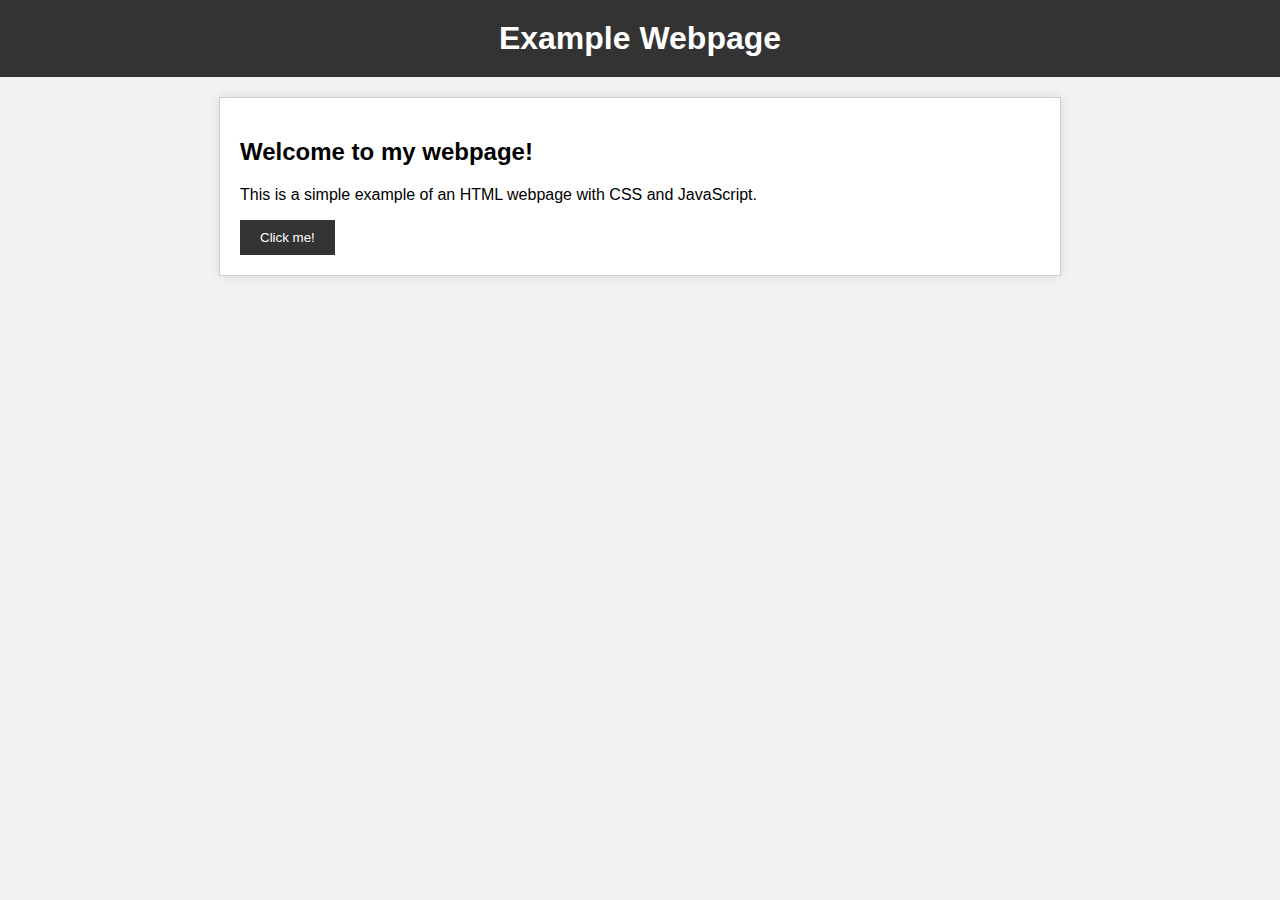
==== index.html @ 9dc44b74 "Update index.html" ====
<!DOCTYPE html>
<html>
<head>
  <title>Example Webpage</title>
  <style>
    /* CSS styles */
    body {
      font-family: Arial, sans-serif;
      margin: 0;
      padding: 0;
      background-color: #f2f2f2;
    }
    
    header {
      background-color: #333;
      color: #fff;
      padding: 20px;
      text-align: center;
    }
    
    h1 {
      margin: 0;
    }
    
    .container {
      max-width: 800px;
      margin: 20px auto;
      padding: 20px;
      background-color: #fff;
      border: 1px solid #ccc;
      box-shadow: 0 0 10px rgba(0, 0, 0, 0.1);
    }
    
    button {
      padding: 10px 20px;
      background-color: #333;
      color: #fff;
      border: none;
      cursor: pointer;
    }
  </style>
</head>
<body>
  <header>
    <h1>Example Webpage</h1>
  </header>
  
  <div class="container">
    <h2>Welcome to my webpage!</h2>
    <p>This is a simple example of an HTML webpage with CSS and JavaScript.</p>
    <button id="myButton">Click me!</button>
    
    <script>
      // JavaScript code
      var button = document.getElementById("myButton");
      
      button.addEventListener("click", function() {
        alert("Button clicked!");
      });
    </script>
  </div>
</body>
</html>
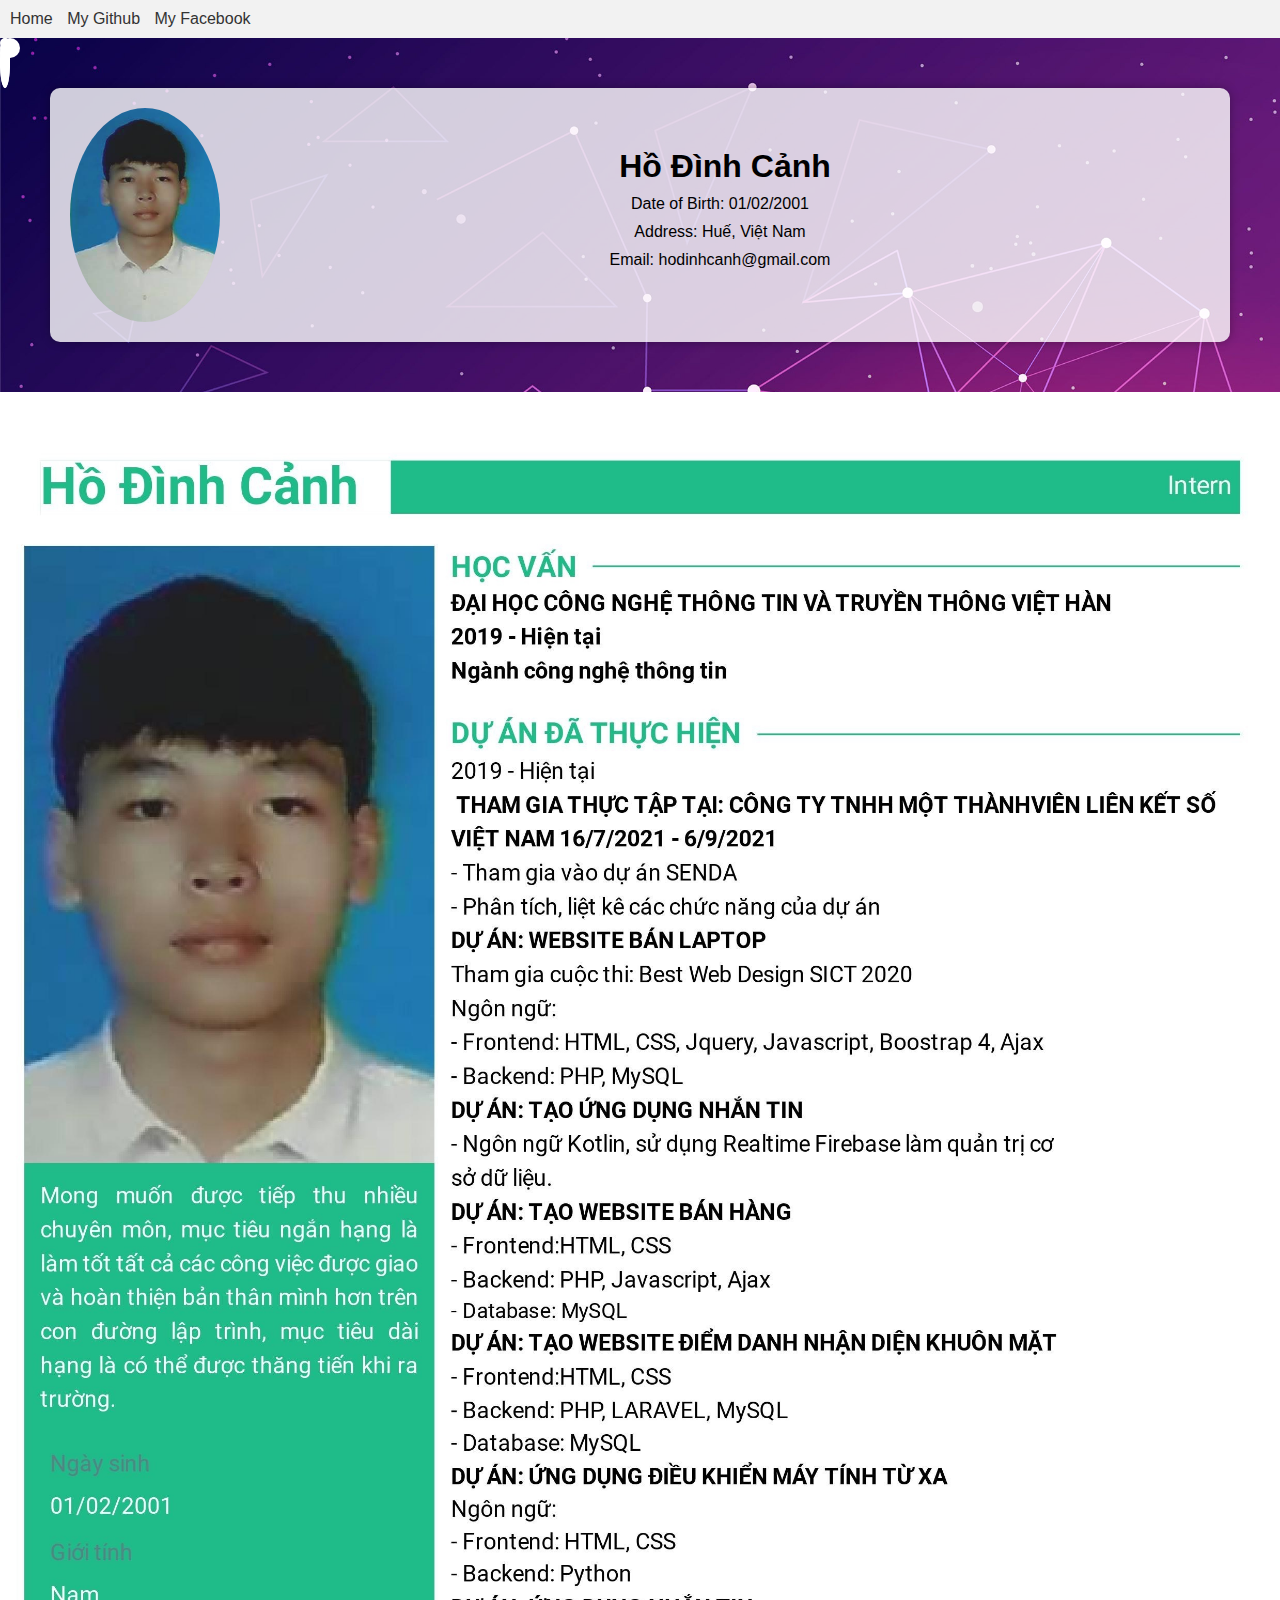
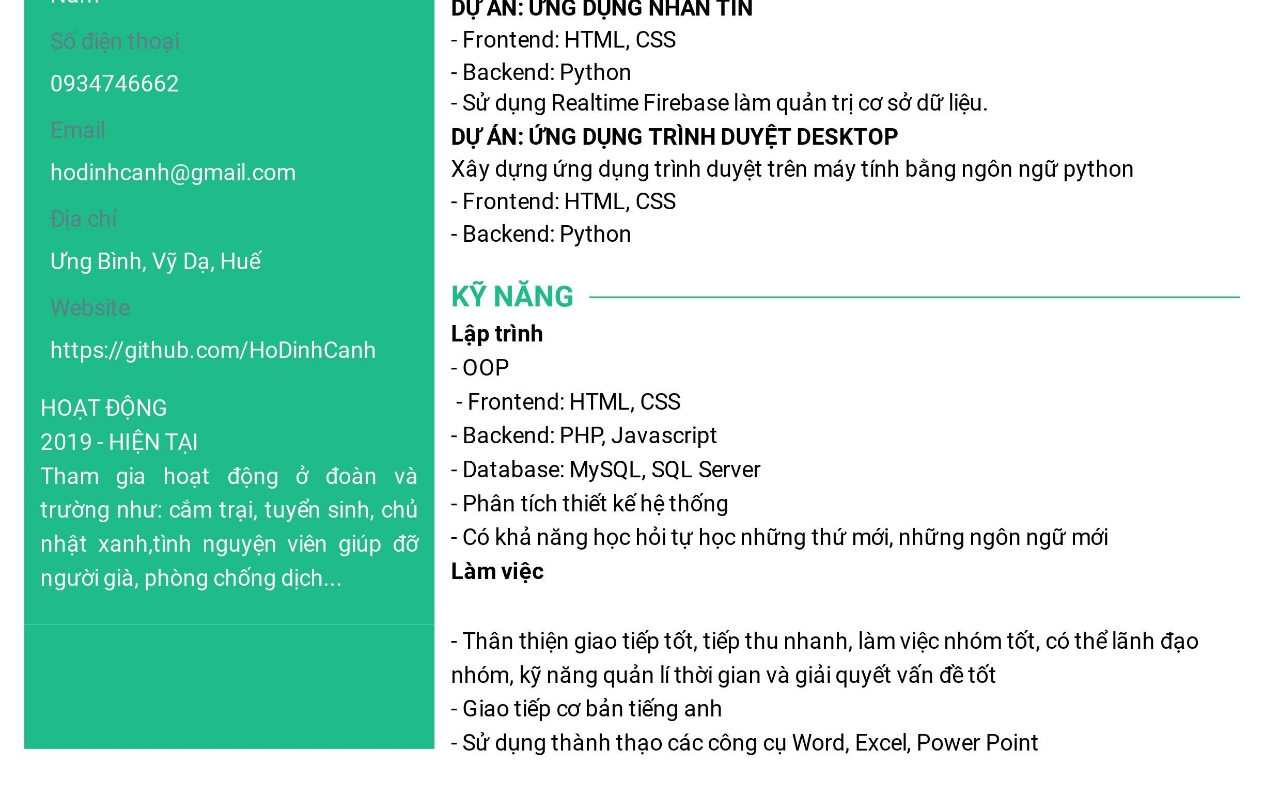
==== commit 90ed31dc: "Update index.html" ====
--- a/index.html
+++ b/index.html
@@ -1,63 +1,42 @@
 <!DOCTYPE html>
-<html>
+<html lang="en">
+
 <head>
-  <title>Example Webpage</title>
-  <style>
-    /* CSS styles */
-    body {
-      font-family: Arial, sans-serif;
-      margin: 0;
-      padding: 0;
-      background-color: #f2f2f2;
-    }
-    
-    header {
-      background-color: #333;
-      color: #fff;
-      padding: 20px;
-      text-align: center;
-    }
-    
-    h1 {
-      margin: 0;
-    }
-    
-    .container {
-      max-width: 800px;
-      margin: 20px auto;
-      padding: 20px;
-      background-color: #fff;
-      border: 1px solid #ccc;
-      box-shadow: 0 0 10px rgba(0, 0, 0, 0.1);
-    }
-    
-    button {
-      padding: 10px 20px;
-      background-color: #333;
-      color: #fff;
-      border: none;
-      cursor: pointer;
-    }
-  </style>
+  <meta charset="UTF-8">
+  <meta name="viewport" content="width=device-width, initial-scale=1.0">
+  <link rel="stylesheet" href="styles.css">
+  <title>Home</title>
 </head>
+
 <body>
-  <header>
-    <h1>Example Webpage</h1>
-  </header>
-  
-  <div class="container">
-    <h2>Welcome to my webpage!</h2>
-    <p>This is a simple example of an HTML webpage with CSS and JavaScript.</p>
-    <button id="myButton">Click me!</button>
-    
-    <script>
-      // JavaScript code
-      var button = document.getElementById("myButton");
+  <div class="navbar">
+      <a href="index.html">Home</a>
+        <a href="https://github.com/HoDinhCanh">My Github</a>
+        <a href="https://www.facebook.com/canhho2001">My Facebook</a>
       
-      button.addEventListener("click", function() {
-        alert("Button clicked!");
-      });
-    </script>
+      
   </div>
+  <div class="background-container">
+	<div class="star-container">
+            <div class="star"></div>
+	    <div class="star1"></div>
+	    <div class="star2"></div>
+	    <div class="star3"></div>
+            <div class="star4"></div>
+        </div>
+      <div class="content">
+            <img src="portrait.jpg" alt="Portrait" class="portrait">
+            <h1 style="margin-top:40px;">Hồ Đình Cảnh</h1>
+            <p style="margin:10px;">Date of Birth: 01/02/2001</p>
+            <p style="margin:10px;">Address: Huế, Việt Nam</p>
+            <p style="margin:10px;">Email: hodinhcanh@gmail.com</p>
+    	</div>
+  </div>
+
+  <div class="landscape">
+    <img src="piccv.jpg" alt="Landscape">
+  </div>
+
 </body>
+
 </html>
--- a/styles.css
+++ b/styles.css
@@ -0,0 +1,188 @@
+* {
+font-family: Arial, sans-serif;
+  margin: 00;
+  padding: 0;
+  box-sizing: border-box;
+}
+.navbar {
+            background-color: #f2f2f2;
+            padding: 10px;
+        }
+
+        .navbar a {
+            margin-right: 10px;
+            color: #333;
+            text-decoration: none;
+        }
+
+.content {
+  padding: 20px;
+  text-align: center;
+  margin: 50px;
+  background-color: rgba(255, 255, 255, 0.8);
+  border-radius: 10px;
+  box-shadow: 0px 0px 10px rgba(0, 0, 0, 0.3);
+  position: relative;
+  z-index: 2;
+  max-height: fixed;
+  overflow-y: scroll;
+overflow: hidden;
+}
+
+.landscape {
+  margin-top: 20px;
+}
+
+.landscape img {
+  width: 100%;
+  height: auto;
+}
+.background-container {
+  position: relative;
+  width: 100%;
+  height:auto;
+  overflow: hidden;
+  background-image: url('background.jpg');
+  background-size: cover;
+  background-repeat: no-repeat;
+  overflow: hidden;
+  z-index: 0;
+}
+.portrait {
+            float: left;
+            margin-right: 20px;
+            width: 150px;
+            height: auto;
+            border-radius: 50%;
+        }
+
+
+        @media only screen and (max-width: 768px) {
+            .content {
+                margin: 20px;
+            }
+
+            .portrait {
+                float: none;
+                margin-right: 0;
+                margin-bottom: 20px;
+            }
+        }
+
+
+.star-container {
+            position: absolute;
+            top: 0;
+            left: 0;
+            width: 100%;
+            height: 100%;
+            overflow: hidden;
+        }
+
+        .star {
+            position: absolute;
+            width: 10px;
+            height: 50px;
+            background-color: #fff;
+            border-radius: 50%;
+            opacity: 1;
+            animation: shooting-star 6s infinite;
+	}
+
+        .star1 {
+            position: absolute;
+            width: 10px;
+            height: 50px;
+            background-color: #fff;
+            border-radius: 50%;
+            opacity: 1;
+            animation: shooting-star1 7s infinite;
+	}
+        .star2 {
+            position: absolute;
+            width: 20px;
+            height: 20px;
+            background-color: #fff;
+            border-radius: 50%;
+            opacity: 1;
+            animation: shooting-star2 5s infinite;
+	}
+        .star3 {
+            position: absolute;
+            width: 10px;
+            height: 10px;
+            background-color: #fff;
+            border-radius: 50%;
+            opacity: 1;
+            animation: shooting-star3 2s infinite;
+	}
+        .star4 {
+            position: absolute;
+            width: 10px;
+            height: 30px;
+            background-color: #fff;
+            border-radius: 50%;
+            opacity: 1;
+            animation: shooting-star4 3s infinite;
+	}
+
+        @keyframes shooting-star {
+            0% {
+                top: -10px;
+                left: -10px;
+                transform: translate(-50%, -50%) rotate(0deg);
+            }
+            100% {
+                top: calc(100% + 10px);
+                left: calc(100% + 10px);
+                transform: translate(-50%, -50%) rotate(720deg);
+            }
+        }
+@keyframes shooting-star1 {
+            0% {
+                top: -30px;
+                left: -0px;
+                transform: translate(-50%, -50%) rotate(0deg);
+            }
+            100% {
+                top: calc(100% + 10px);
+                left: calc(100% + 20px);
+                transform: translate(-50%, -50%) rotate(720deg);
+            }
+        }
+@keyframes shooting-star2 {
+            0% {
+                top: -500px;
+                left: 0px;
+                transform: translate(-50%, -50%) rotate(0deg);
+            }
+            100% {
+                top: calc(100% + 10px);
+                left: calc(100% + 30px);
+                transform: translate(-50%, -50%) rotate(720deg);
+            }
+        }
+@keyframes shooting-star3 {
+            0% {
+                top: -10px;
+                left: -10px;
+                transform: translate(-50%, -50%) rotate(0deg);
+            }
+            100% {
+                top: calc(100% + 10px);
+                left: calc(100% + 10px);
+                transform: translate(-50%, -50%) rotate(720deg);
+            }
+        }
+@keyframes shooting-star4 {
+            0% {
+                top: -10px;
+                left: -10px;
+                transform: translate(-50%, -50%) rotate(0deg);
+            }
+            100% {
+                top: calc(100% + 10px);
+                left: calc(100% + 10px);
+                transform: translate(-50%, -50%) rotate(720deg);
+            }
+        }
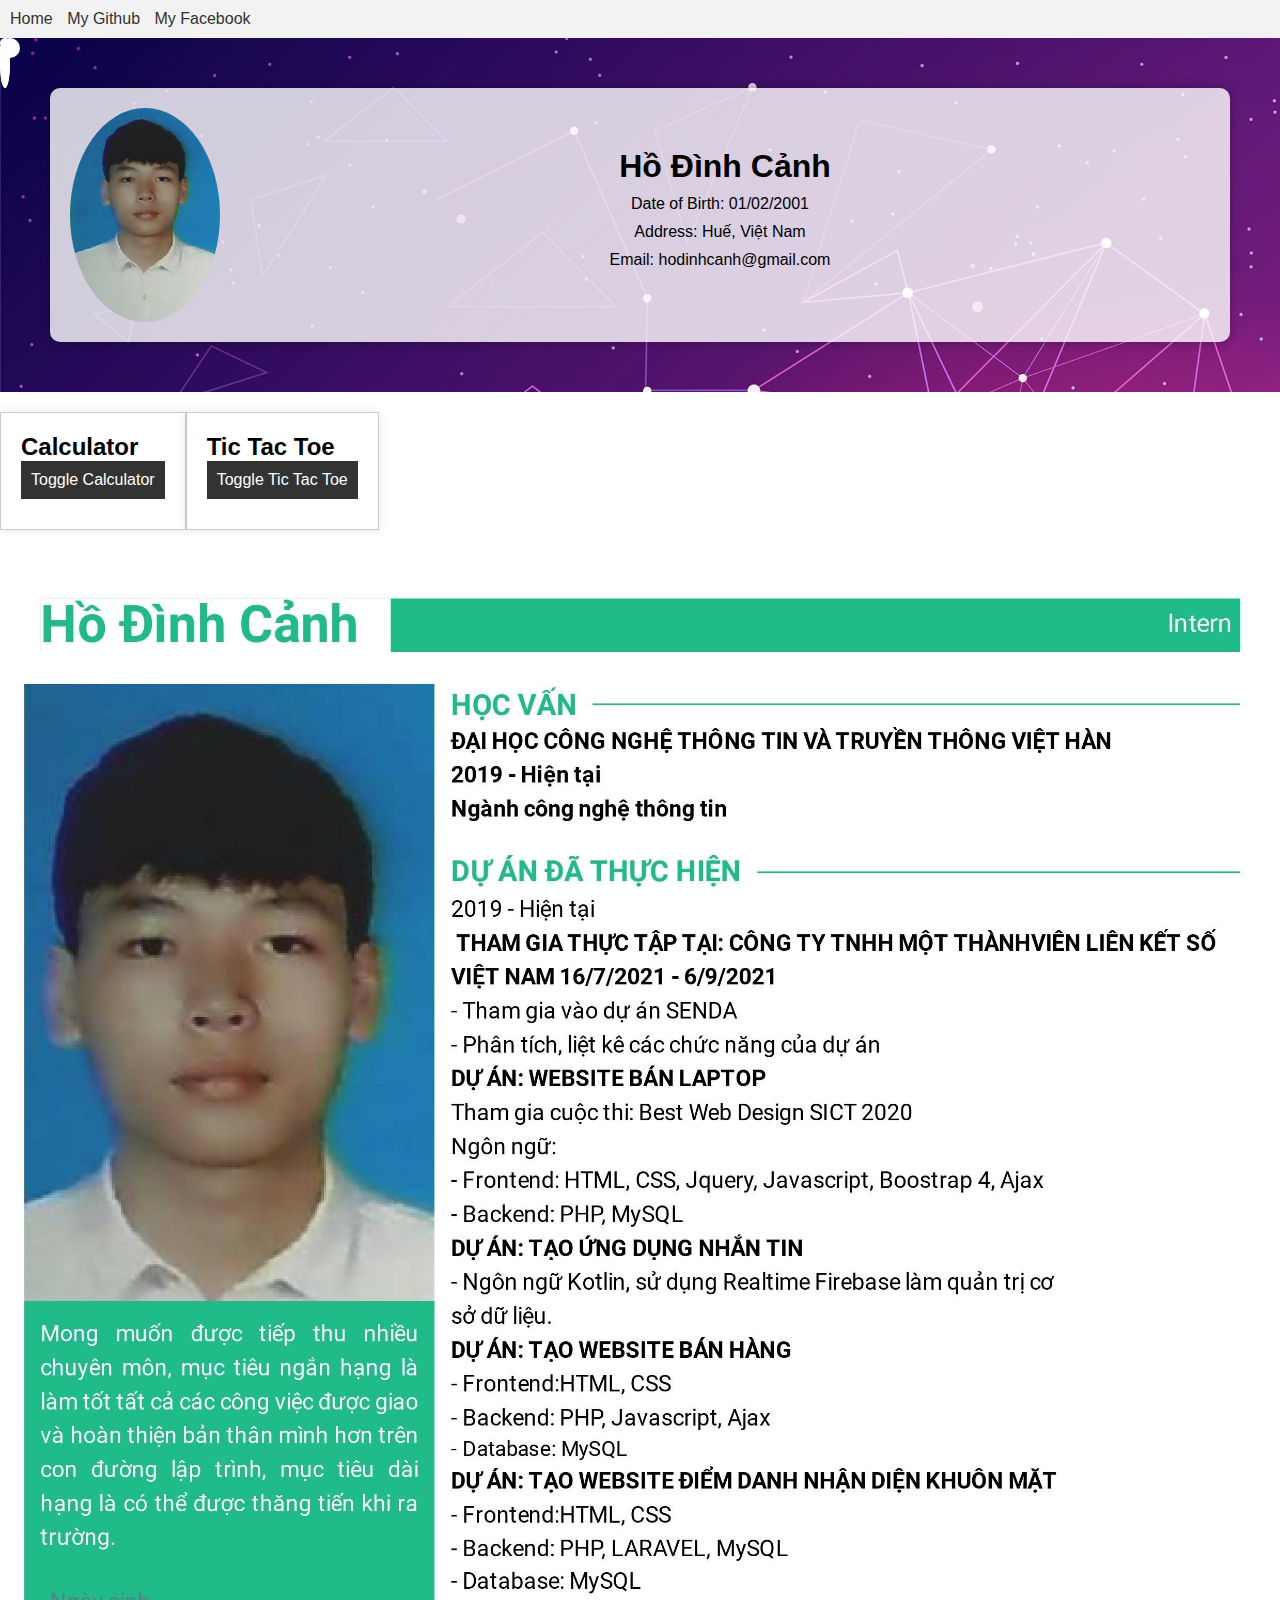
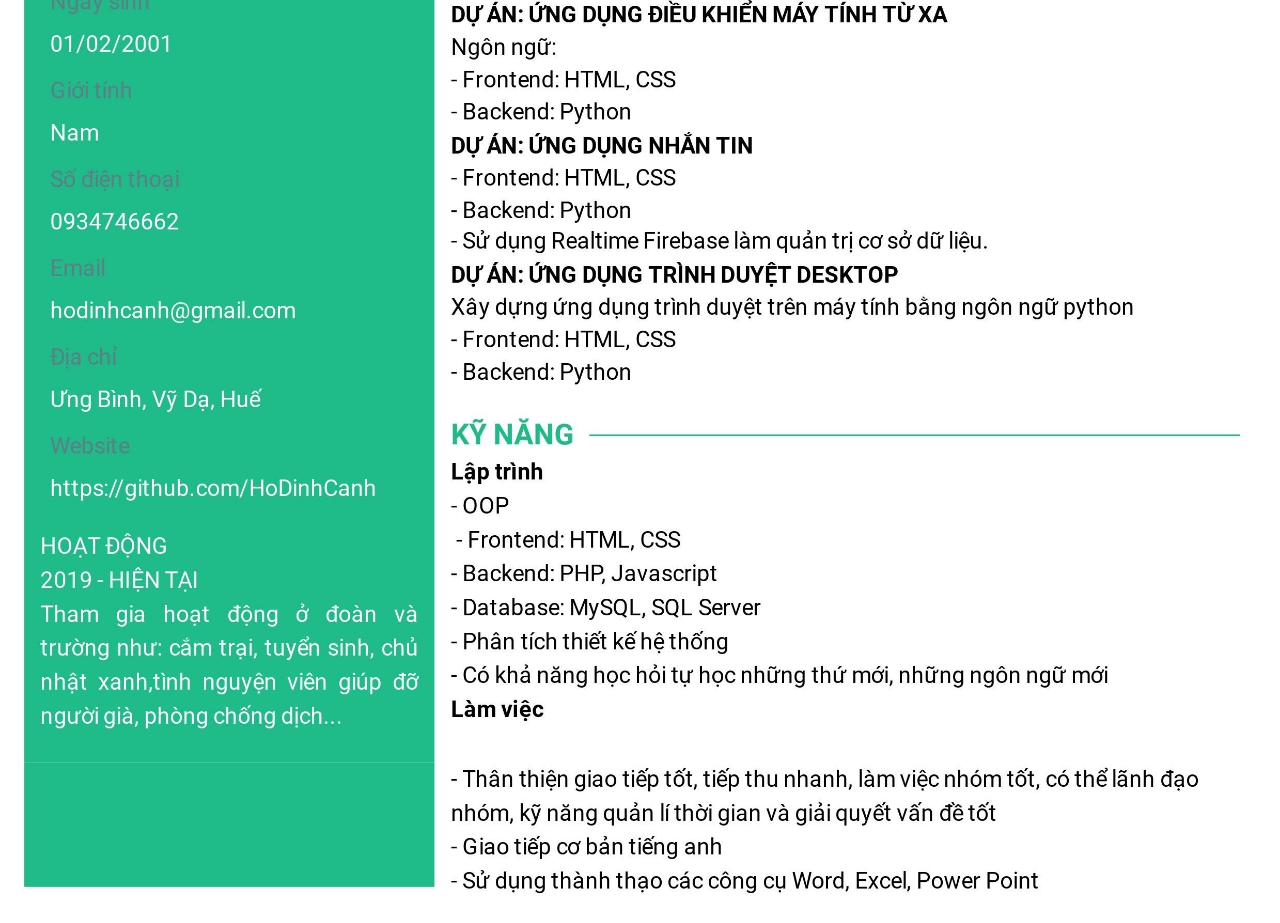
==== commit f634a6c6: "Update index.html" ====
--- a/index.html
+++ b/index.html
@@ -6,6 +6,93 @@
   <meta name="viewport" content="width=device-width, initial-scale=1.0">
   <link rel="stylesheet" href="styles.css">
   <title>Home</title>
+  <style>
+    /* CSS styles */   
+    .container1 {
+      max-width: 300px;
+      margin: 20px auto;
+      padding: 20px;
+      background-color: #fff;
+      border: 1px solid #ccc;
+      box-shadow: 0 0 10px rgba(0, 0, 0, 0.1);
+
+    }
+    input[type="text"] {
+      width: 100%;
+      margin-bottom: 10px;
+      padding: 10px;
+      text-align: right;
+      font-size: 18px;
+    }
+    
+    .buttons {
+      display: grid;
+      grid-template-columns: repeat(4, 1fr);
+      grid-gap: 5px;
+    }
+    
+    button {
+      padding: 10px;
+      background-color: #333;
+      color: #fff;
+      border: none;
+      cursor: pointer;
+      font-size: 16px;
+    }
+    
+    button:last-child {
+      grid-column: 1 / span 2;
+    }
+.toggle-button {
+      margin-bottom: 10px;
+    }
+.container2 {
+      max-width: 300px;
+      margin: 20px auto;
+      padding: 20px;
+      background-color: #fff;
+      border: 1px solid #ccc;
+      box-shadow: 0 0 10px rgba(0, 0, 0, 0.1);
+    }
+    
+    .board {
+      display: grid;
+      grid-template-columns: repeat(3, 1fr);
+      grid-gap: 5px;
+    }
+    
+    .cell {
+      padding: 20px;
+      width: 81.1px;
+      height: 81.1px;
+      text-align: center;
+      font-size: 30px;
+      background-color: #eee;
+      cursor: pointer;
+    }
+    
+    .cell:hover {
+      background-color: #ddd;
+    }
+    
+    .message {
+      margin-top: 20px;
+      text-align: center;
+      font-size: 18px;
+    }
+    
+    .play-again {
+      display: none;
+      margin-top: 10px;
+      padding: 10px;
+      background-color: #333;
+      color: #fff;
+      border: none;
+      cursor: pointer;
+      font-size: 16px;
+    }
+
+  </style>
 </head>
 
 <body>
@@ -32,6 +119,168 @@
             <p style="margin:10px;">Email: hodinhcanh@gmail.com</p>
     	</div>
   </div>
+  <div class="container1" style="float: left;">
+    <h2>Calculator</h2>
+    <button class="toggle-button" onclick="toggleCalculator()">Toggle Calculator</button>
+    <div id="calculator" style="display: none;">
+      <input type="text" id="result" readonly>
+      <div class="buttons">
+        <button onclick="appendToInput('7')">7</button>
+        <button onclick="appendToInput('8')">8</button>
+        <button onclick="appendToInput('9')">9</button>
+        <button onclick="appendToInput('+')">+</button>
+        <button onclick="appendToInput('4')">4</button>
+        <button onclick="appendToInput('5')">5</button>
+        <button onclick="appendToInput('6')">6</button>
+        <button onclick="appendToInput('-')">-</button>
+        <button onclick="appendToInput('1')">1</button>
+        <button onclick="appendToInput('2')">2</button>
+        <button onclick="appendToInput('3')">3</button>
+        <button onclick="appendToInput('*')">*</button>
+        <button onclick="appendToInput('0')">0</button>
+        <button onclick="appendToInput('.')">.</button>
+        <button onclick="calculate()">=</button>
+        <button onclick="appendToInput('/')">/</button>
+        <button onclick="clearInput()">C</button>
+      </div>
+    </div>
+    
+    <script>
+      // JavaScript code
+      function toggleCalculator() {
+        var calculator = document.getElementById("calculator");
+        if (calculator.style.display === "none") {
+          calculator.style.display = "block";
+        } else {
+          calculator.style.display = "none";
+        }
+      }
+      
+      function appendToInput(value) {
+        document.getElementById("result").value += value;
+      }
+      
+      function calculate() {
+        var input = document.getElementById("result").value;
+        var result = eval(input);
+        document.getElementById("result").value = result;
+      }
+      
+      function clearInput() {
+        document.getElementById("result").value = "";
+      }
+    </script>
+  </div>
+
+
+<div class="container2" style="float: left;">
+    <h2>Tic Tac Toe</h2>
+<button class="toggle-button" onclick="togglettt()">Toggle Tic Tac Toe</button>
+    <div id="tictactoe" style="display: none;">
+    <div class="board">
+      <div class="cell" onclick="makeMove(0, 0)"></div>
+      <div class="cell" onclick="makeMove(0, 1)"></div>
+      <div class="cell" onclick="makeMove(0, 2)"></div>
+      <div class="cell" onclick="makeMove(1, 0)"></div>
+      <div class="cell" onclick="makeMove(1, 1)"></div>
+      <div class="cell" onclick="makeMove(1, 2)"></div>
+      <div class="cell" onclick="makeMove(2, 0)"></div>
+      <div class="cell" onclick="makeMove(2, 1)"></div>
+      <div class="cell" onclick="makeMove(2, 2)"></div>
+    </div>
+    <p class="message" id="message"></p>
+    <button class="play-again" onclick="resetGame()">Play Again</button>
+    </div>
+    <script>
+      // JavaScript code
+      var board = [['', '', ''], ['', '', ''], ['', '', '']];
+      var currentPlayer = 'X';
+      var gameOver = false;
+      var playAgainButton = document.querySelector('.play-again');
+      
+function togglettt() {
+        var tictactoe = document.getElementById("tictactoe");
+        if (tictactoe.style.display === "none") {
+          tictactoe.style.display = "block";
+        } else {
+          tictactoe.style.display = "none";
+        }
+      }
+
+      function makeMove(row, col) {
+        if (!gameOver && board[row][col] === '') {
+          board[row][col] = currentPlayer;
+          document.getElementsByClassName('cell')[row * 3 + col].textContent = currentPlayer;
+          checkWin();
+          togglePlayer();
+        }
+      }
+      
+      function togglePlayer() {
+        currentPlayer = currentPlayer === 'X' ? 'O' : 'X';
+      }
+      
+      function checkWin() {
+        for (var i = 0; i < 3; i++) {
+          if (board[i][0] !== '' && board[i][0] === board[i][1] && board[i][1] === board[i][2]) {
+            gameOver = true;
+            document.getElementById('message').textContent = 'Player ' + board[i][0] + ' wins!';
+            playAgainButton.style.display = 'block';
+            return;
+          }
+          if (board[0][i] !== '' && board[0][i] === board[1][i] && board[1][i] === board[2][i]) {
+            gameOver = true;
+            document.getElementById('message').textContent = 'Player ' + board[0][i] + ' wins!';
+            playAgainButton.style.display = 'block';
+            return;
+          }
+        }
+        
+        if (board[0][0] !== '' && board[0][0] === board[1][1] && board[1][1] === board[2][2]) {
+          gameOver = true;
+          document.getElementById('message').textContent = 'Player ' + board[0][0] + ' wins!';
+          playAgainButton.style.display = 'block';
+          return;
+        }
+        
+        if (board[0][2] !== '' && board[0][2] === board[1][1] && board[1][1] === board[2][0]) {
+          gameOver = true;
+          document.getElementById('message').textContent = 'Player ' + board[0][2] + ' wins!';
+          playAgainButton.style.display = 'block';
+          return;
+        }
+        
+        if (isBoardFull()) {
+          gameOver = true;
+          document.getElementById('message').textContent = 'It\'s a tie!';
+          playAgainButton.style.display = 'block';
+        }
+      }
+      
+      function isBoardFull() {
+        for (var i = 0; i < 3; i++) {
+          for (var j = 0; j < 3; j++) {
+            if (board[i][j] === '') {
+              return false;
+            }
+          }
+        }
+        return true;
+      }
+      
+      function resetGame() {
+        board = [['', '', ''], ['', '', ''], ['', '', '']];
+        currentPlayer = 'X';
+        gameOver = false;
+        playAgainButton.style.display = 'none';
+        document.getElementById('message').textContent = '';
+        var cells = document.getElementsByClassName('cell');
+        for (var i = 0; i < cells.length; i++) {
+          cells[i].textContent = '';
+        }
+      }
+    </script>
+  </div>
 
   <div class="landscape">
     <img src="piccv.jpg" alt="Landscape">
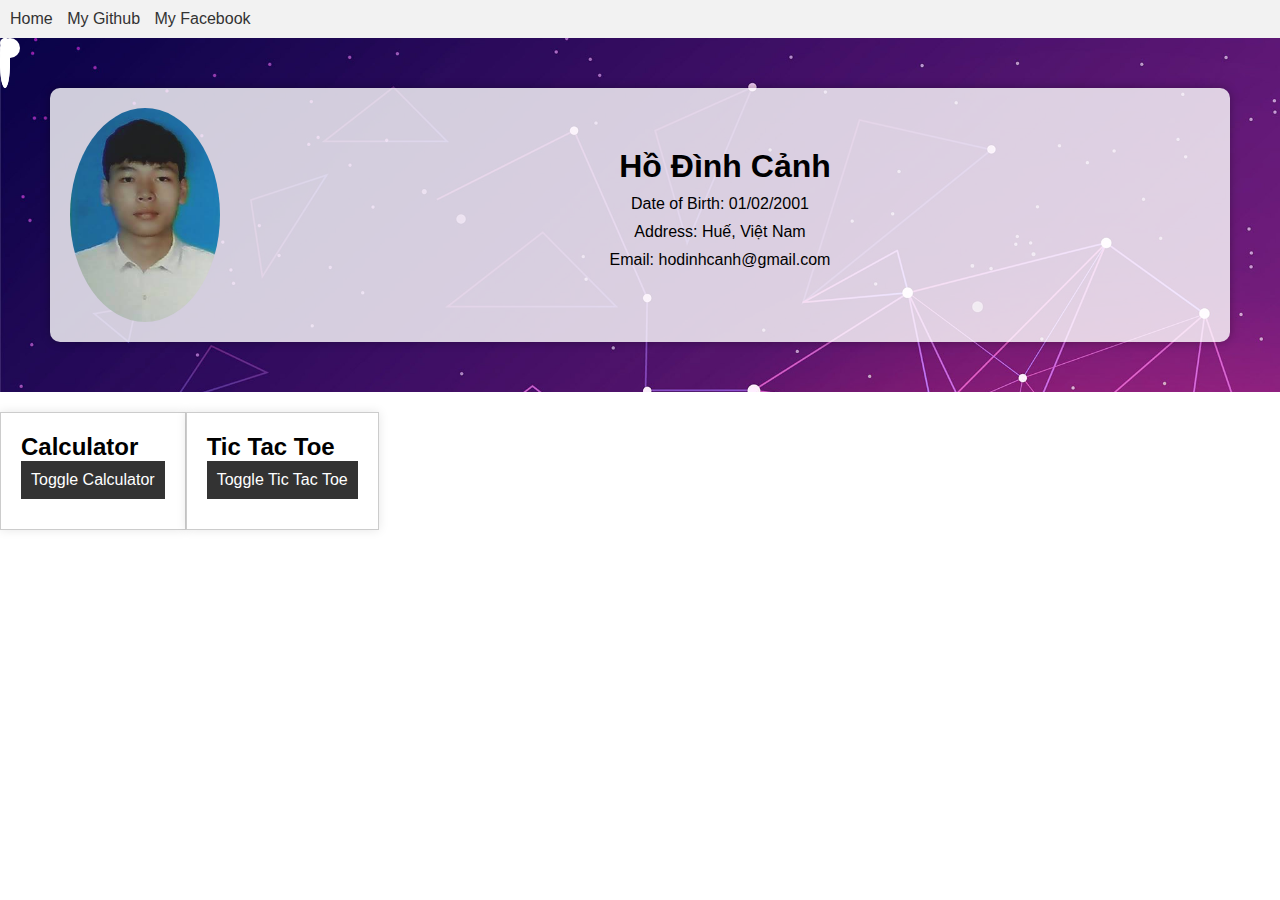
==== commit 5cf6102a: "Update index.html" ====
--- a/index.html
+++ b/index.html
@@ -282,9 +282,7 @@
     </script>
   </div>
 
-  <div class="landscape">
-    <img src="piccv.jpg" alt="Landscape">
-  </div>
+
 
 </body>
 
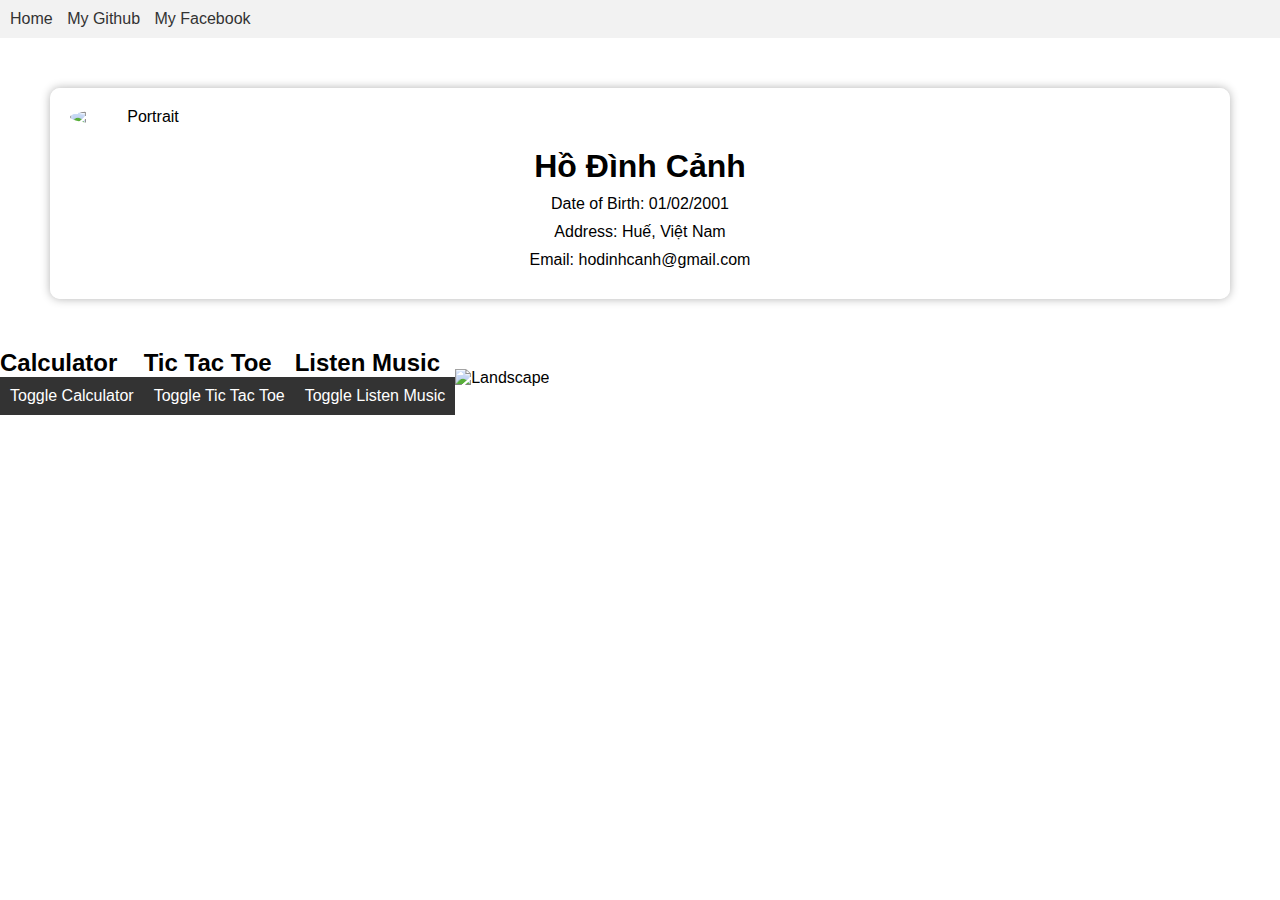
==== commit 87d7b5d5: "Add files via upload" ====
--- a/index.html
+++ b/index.html
@@ -6,93 +6,7 @@
   <meta name="viewport" content="width=device-width, initial-scale=1.0">
   <link rel="stylesheet" href="styles.css">
   <title>Home</title>
-  <style>
-    /* CSS styles */   
-    .container1 {
-      max-width: 300px;
-      margin: 20px auto;
-      padding: 20px;
-      background-color: #fff;
-      border: 1px solid #ccc;
-      box-shadow: 0 0 10px rgba(0, 0, 0, 0.1);
-
-    }
-    input[type="text"] {
-      width: 100%;
-      margin-bottom: 10px;
-      padding: 10px;
-      text-align: right;
-      font-size: 18px;
-    }
-    
-    .buttons {
-      display: grid;
-      grid-template-columns: repeat(4, 1fr);
-      grid-gap: 5px;
-    }
-    
-    button {
-      padding: 10px;
-      background-color: #333;
-      color: #fff;
-      border: none;
-      cursor: pointer;
-      font-size: 16px;
-    }
-    
-    button:last-child {
-      grid-column: 1 / span 2;
-    }
-.toggle-button {
-      margin-bottom: 10px;
-    }
-.container2 {
-      max-width: 300px;
-      margin: 20px auto;
-      padding: 20px;
-      background-color: #fff;
-      border: 1px solid #ccc;
-      box-shadow: 0 0 10px rgba(0, 0, 0, 0.1);
-    }
-    
-    .board {
-      display: grid;
-      grid-template-columns: repeat(3, 1fr);
-      grid-gap: 5px;
-    }
-    
-    .cell {
-      padding: 20px;
-      width: 81.1px;
-      height: 81.1px;
-      text-align: center;
-      font-size: 30px;
-      background-color: #eee;
-      cursor: pointer;
-    }
-    
-    .cell:hover {
-      background-color: #ddd;
-    }
-    
-    .message {
-      margin-top: 20px;
-      text-align: center;
-      font-size: 18px;
-    }
-    
-    .play-again {
-      display: none;
-      margin-top: 10px;
-      padding: 10px;
-      background-color: #333;
-      color: #fff;
-      border: none;
-      cursor: pointer;
-      font-size: 16px;
-    }
-
-  </style>
+
 </head>
 
 <body>
@@ -112,14 +26,14 @@
             <div class="star4"></div>
         </div>
       <div class="content">
-            <img src="portrait.jpg" alt="Portrait" class="portrait">
+            <img src="pic/Portrait.jpg" alt="Portrait" class="portrait">
             <h1 style="margin-top:40px;">Hồ Đình Cảnh</h1>
             <p style="margin:10px;">Date of Birth: 01/02/2001</p>
             <p style="margin:10px;">Address: Huế, Việt Nam</p>
             <p style="margin:10px;">Email: hodinhcanh@gmail.com</p>
     	</div>
   </div>
-  <div class="container1" style="float: left;">
+  <div class="container2" style="float: left;">
     <h2>Calculator</h2>
     <button class="toggle-button" onclick="toggleCalculator()">Toggle Calculator</button>
     <div id="calculator" style="display: none;">
@@ -282,7 +196,58 @@
     </script>
   </div>
 
-
+<div class="container2" style="float: left;">
+    <h2>Listen Music</h2>
+<button class="toggle-button" onclick="togglemusic()">Toggle Listen Music</button>
+    <div id="music" style="display: none;">
+<div class="audio-player">
+  <select id="music-select">
+    <option value="">Select Music</option>
+    <option value="Music/MMW.mp3">Making My Way</option>
+    <option value="Music/CDTSF.mp3">Cô Đơn Trên SoFa</option>
+    <option value="Music/Whisperers.mp3">Whisperers</option>
+    <option value="Music/KTS.mp3">Không thể say</option>
+  </select>
+  <audio id="myAudio" controls>
+    <source id="audio-source" src="" type="audio/mpeg">
+    Your browser does not support the audio element.
+  </audio>
+</div>
+	</div>
+<script>
+function togglemusic() {
+        var lismusic = document.getElementById("music");
+        if (lismusic.style.display === "none") {
+          lismusic.style.display = "block";
+        } else {
+          lismusic.style.display = "none";
+        }
+      }
+
+
+  var musicSelect = document.getElementById('music-select');
+  var audioSource = document.getElementById('audio-source');
+  var audio = document.getElementById('myAudio');
+
+  musicSelect.addEventListener('change', function() {
+    var selectedMusic = musicSelect.value;
+    if (selectedMusic !== "") {
+      audioSource.src = selectedMusic;
+    } else {
+      audioSource.src = "";
+    }
+    audio.load();
+  });
+
+  playButton.addEventListener('click', function() {
+    audio.play();
+  });
+</script>
+</div>
+
+  <div class="landscape">
+    <img src="pic/piccv.jpg" alt="Landscape">
+  </div>
 
 </body>
 
--- a/styles.css
+++ b/styles.css
@@ -42,7 +42,7 @@
   width: 100%;
   height:auto;
   overflow: hidden;
-  background-image: url('background.jpg');
+  background-image: url('pic/background.jpg');
   background-size: cover;
   background-repeat: no-repeat;
   overflow: hidden;
@@ -186,3 +186,91 @@
                 transform: translate(-50%, -50%) rotate(720deg);
             }
         }
+
+
+
+
+    .container1 {
+margin-left:20px;
+      max-width: 300px;
+      margin: 20px auto;
+      padding: 20px;
+      background-color: #fff;
+      border: 3px solid #ccc;
+      box-shadow: 0 0 10px rgba(0, 0, 0, 0.1);
+
+    }
+    input[type="text"] {
+      width: 100%;
+      margin-bottom: 10px;
+      padding: 10px;
+      text-align: right;
+      font-size: 18px;
+    }
+    
+    .buttons {
+      display: grid;
+      grid-template-columns: repeat(4, 1fr);
+      grid-gap: 5px;
+    }
+    
+    button {
+      padding: 10px;
+      background-color: #333;
+      color: #fff;
+      border: none;
+      cursor: pointer;
+      font-size: 16px;
+    }
+    
+    button:last-child {
+      grid-column: 1 / span 2;
+    }
+.toggle-button {
+      margin-bottom: 10px;
+    }
+   
+    .board {
+      display: grid;
+      grid-template-columns: repeat(3, 1fr);
+      grid-gap: 5px;
+    }
+    
+    .cell {
+      padding: 20px;
+      width: 81.1px;
+      height: 81.1px;
+      text-align: center;
+      font-size: 30px;
+      background-color: #eee;
+      cursor: pointer;
+    }
+    
+    .cell:hover {
+      background-color: #ddd;
+    }
+    
+    .message {
+      margin-top: 20px;
+      text-align: center;
+      font-size: 18px;
+    }
+    
+    .play-again {
+      display: none;
+      margin-top: 10px;
+      padding: 10px;
+      background-color: #333;
+      color: #fff;
+      border: none;
+      cursor: pointer;
+      font-size: 16px;
+    }
+  .audio-player {
+    width: 300px;
+    margin: 10px;
+  }
+
+  .audio-player audio {
+    width: 100%;
+  }
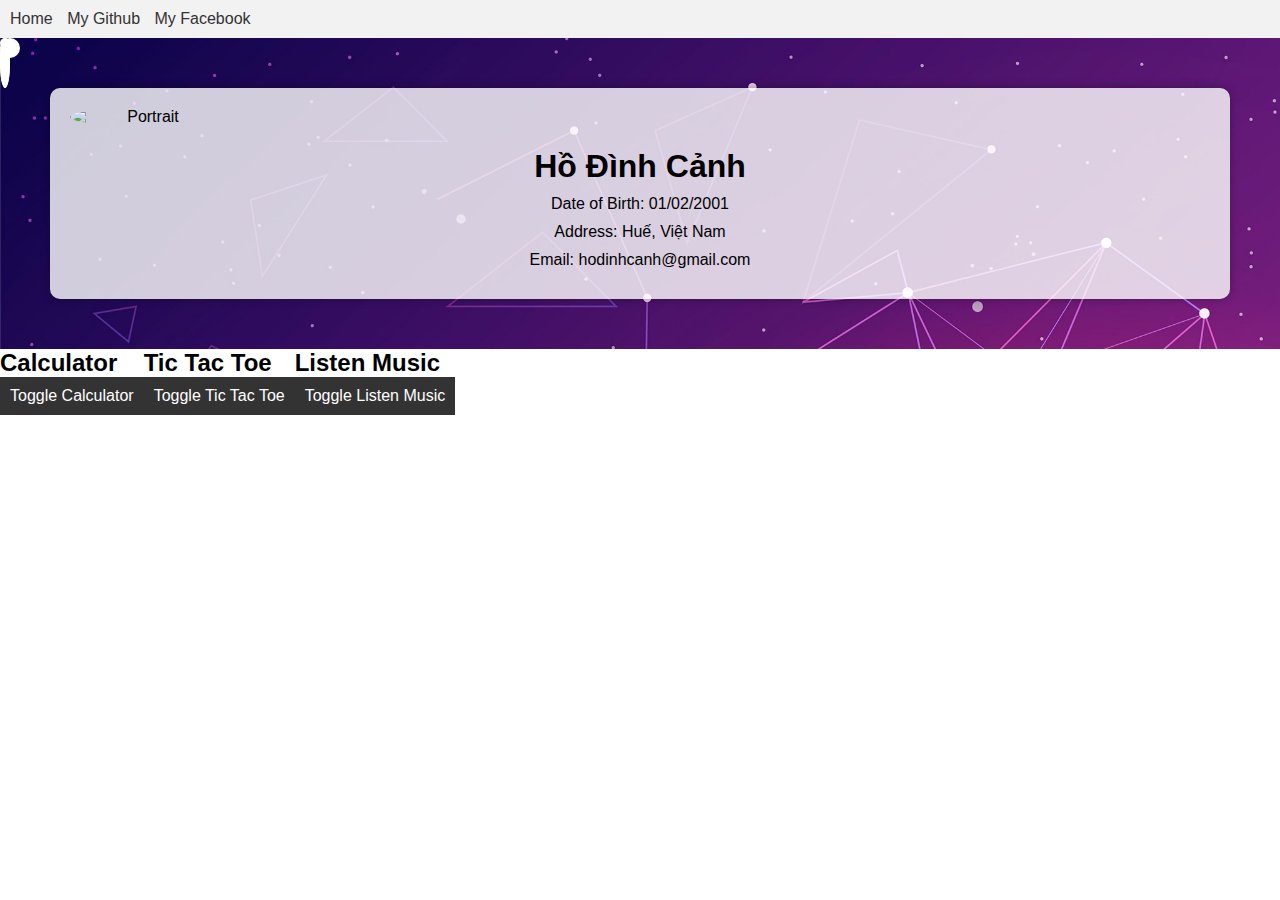
==== commit 5c162846: "Update index.html" ====
--- a/index.html
+++ b/index.html
@@ -245,9 +245,9 @@
 </script>
 </div>
 
-  <div class="landscape">
+<!--   <div class="landscape">
     <img src="pic/piccv.jpg" alt="Landscape">
-  </div>
+  </div> -->
 
 </body>
 
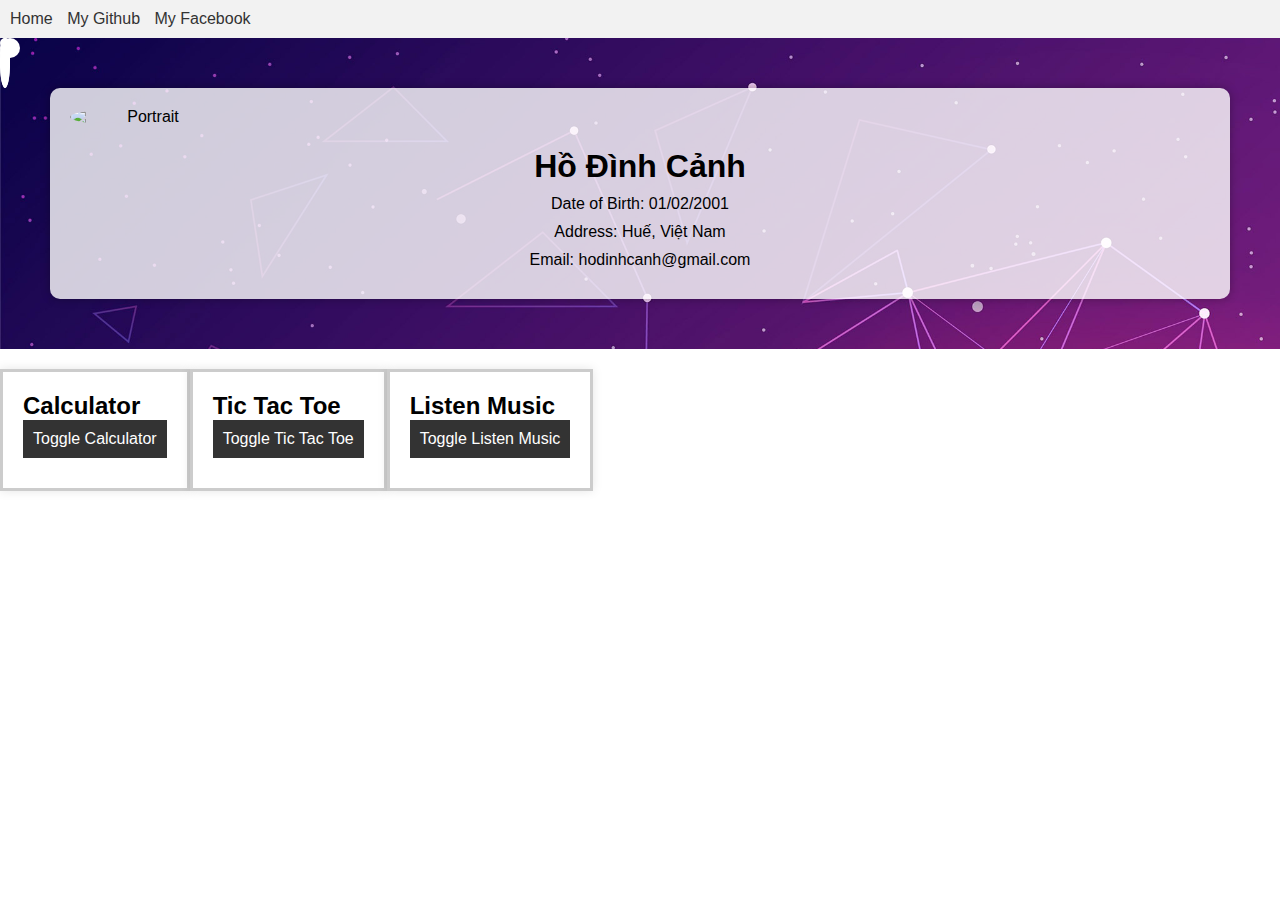
==== commit c859f5fb: "Update index.html" ====
--- a/index.html
+++ b/index.html
@@ -238,10 +238,6 @@
     }
     audio.load();
   });
-
-  playButton.addEventListener('click', function() {
-    audio.play();
-  });
 </script>
 </div>
 
--- a/styles.css
+++ b/styles.css
@@ -190,7 +190,7 @@
 
 
 
-    .container1 {
+    .container2 {
 margin-left:20px;
       max-width: 300px;
       margin: 20px auto;
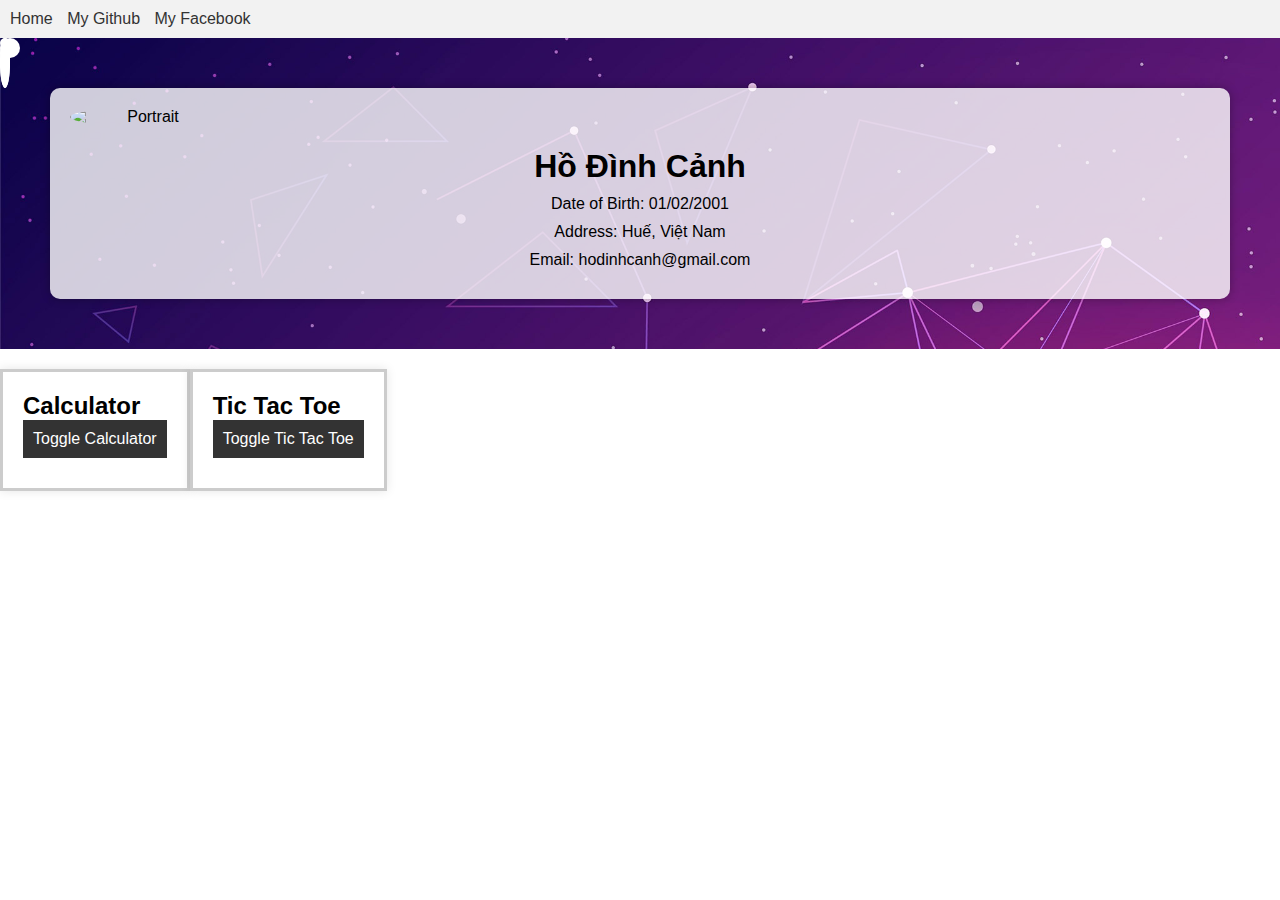
==== commit e9bcf171: "Update index.html" ====
--- a/index.html
+++ b/index.html
@@ -196,7 +196,7 @@
     </script>
   </div>
 
-<div class="container2" style="float: left;">
+<!-- <div class="container2" style="float: left;">
     <h2>Listen Music</h2>
 <button class="toggle-button" onclick="togglemusic()">Toggle Listen Music</button>
     <div id="music" style="display: none;">
@@ -240,7 +240,7 @@
   });
 </script>
 </div>
-
+ -->
 <!--   <div class="landscape">
     <img src="pic/piccv.jpg" alt="Landscape">
   </div> -->
